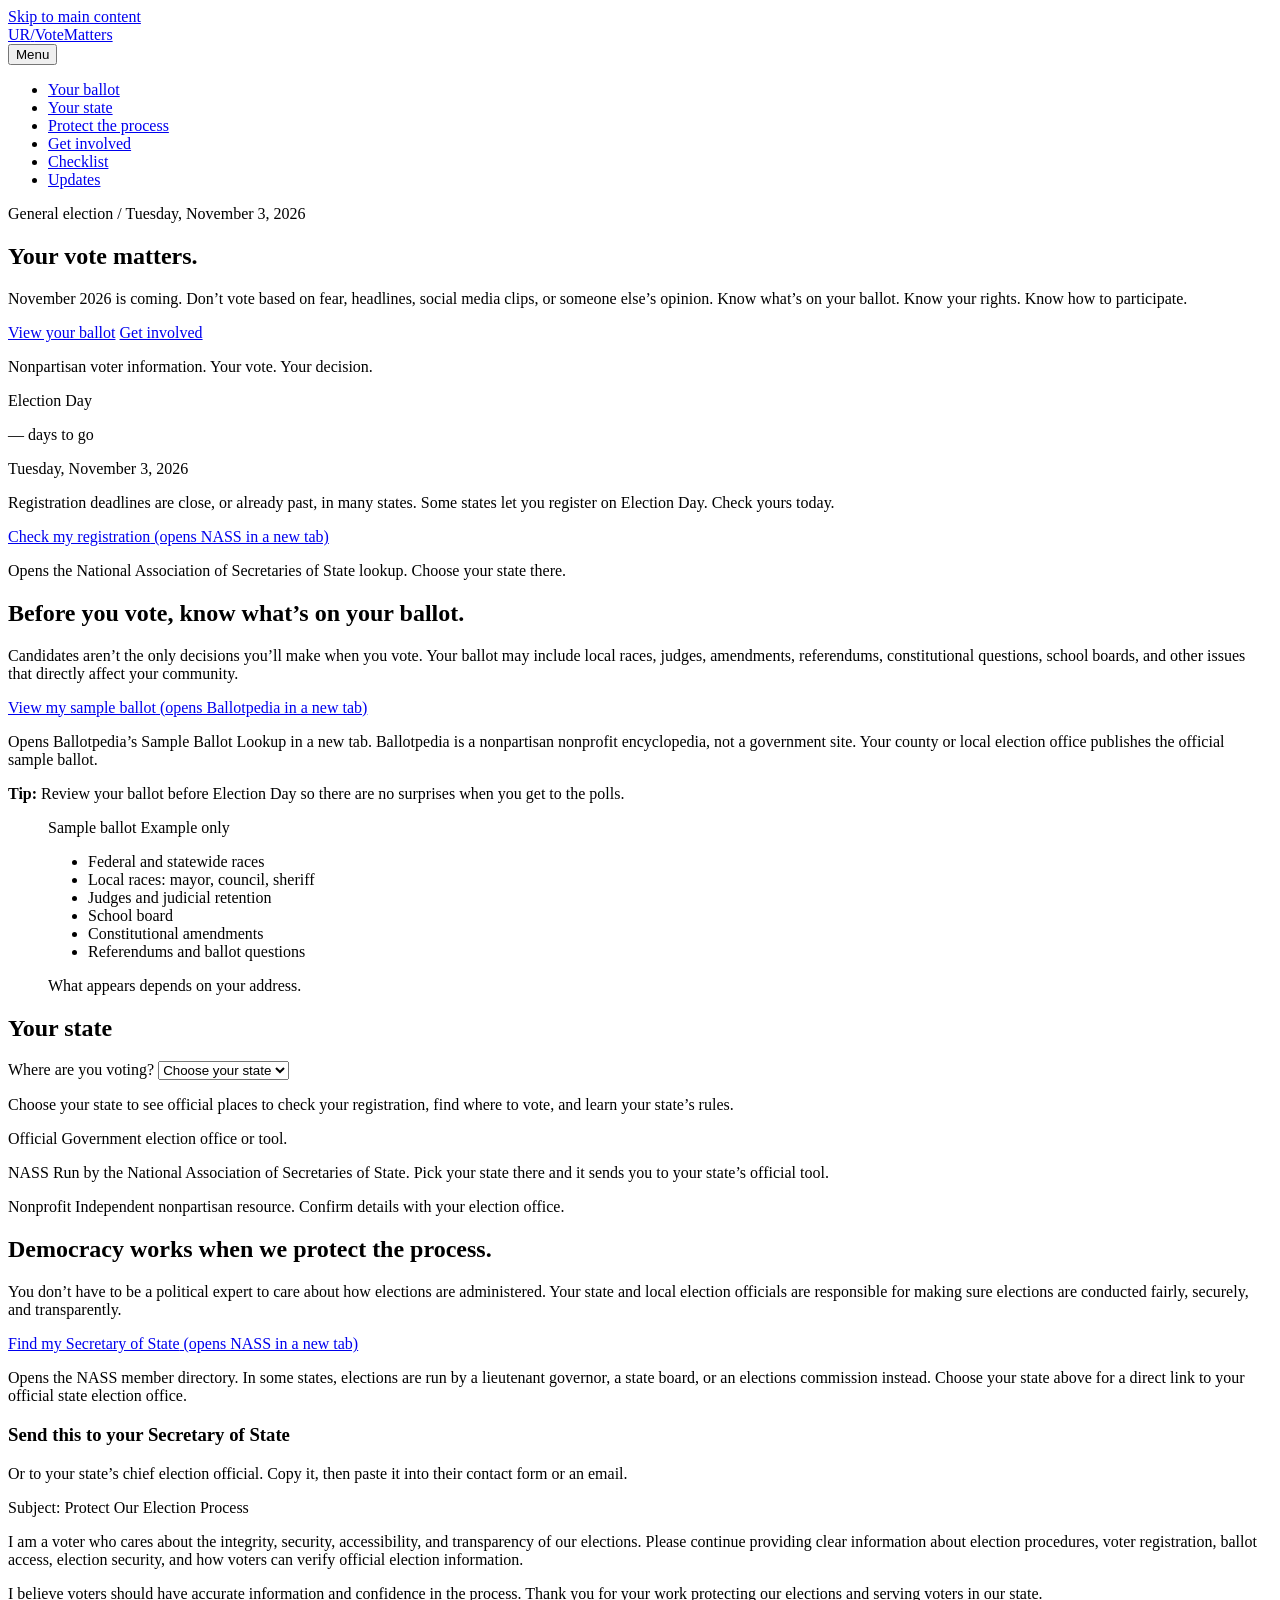
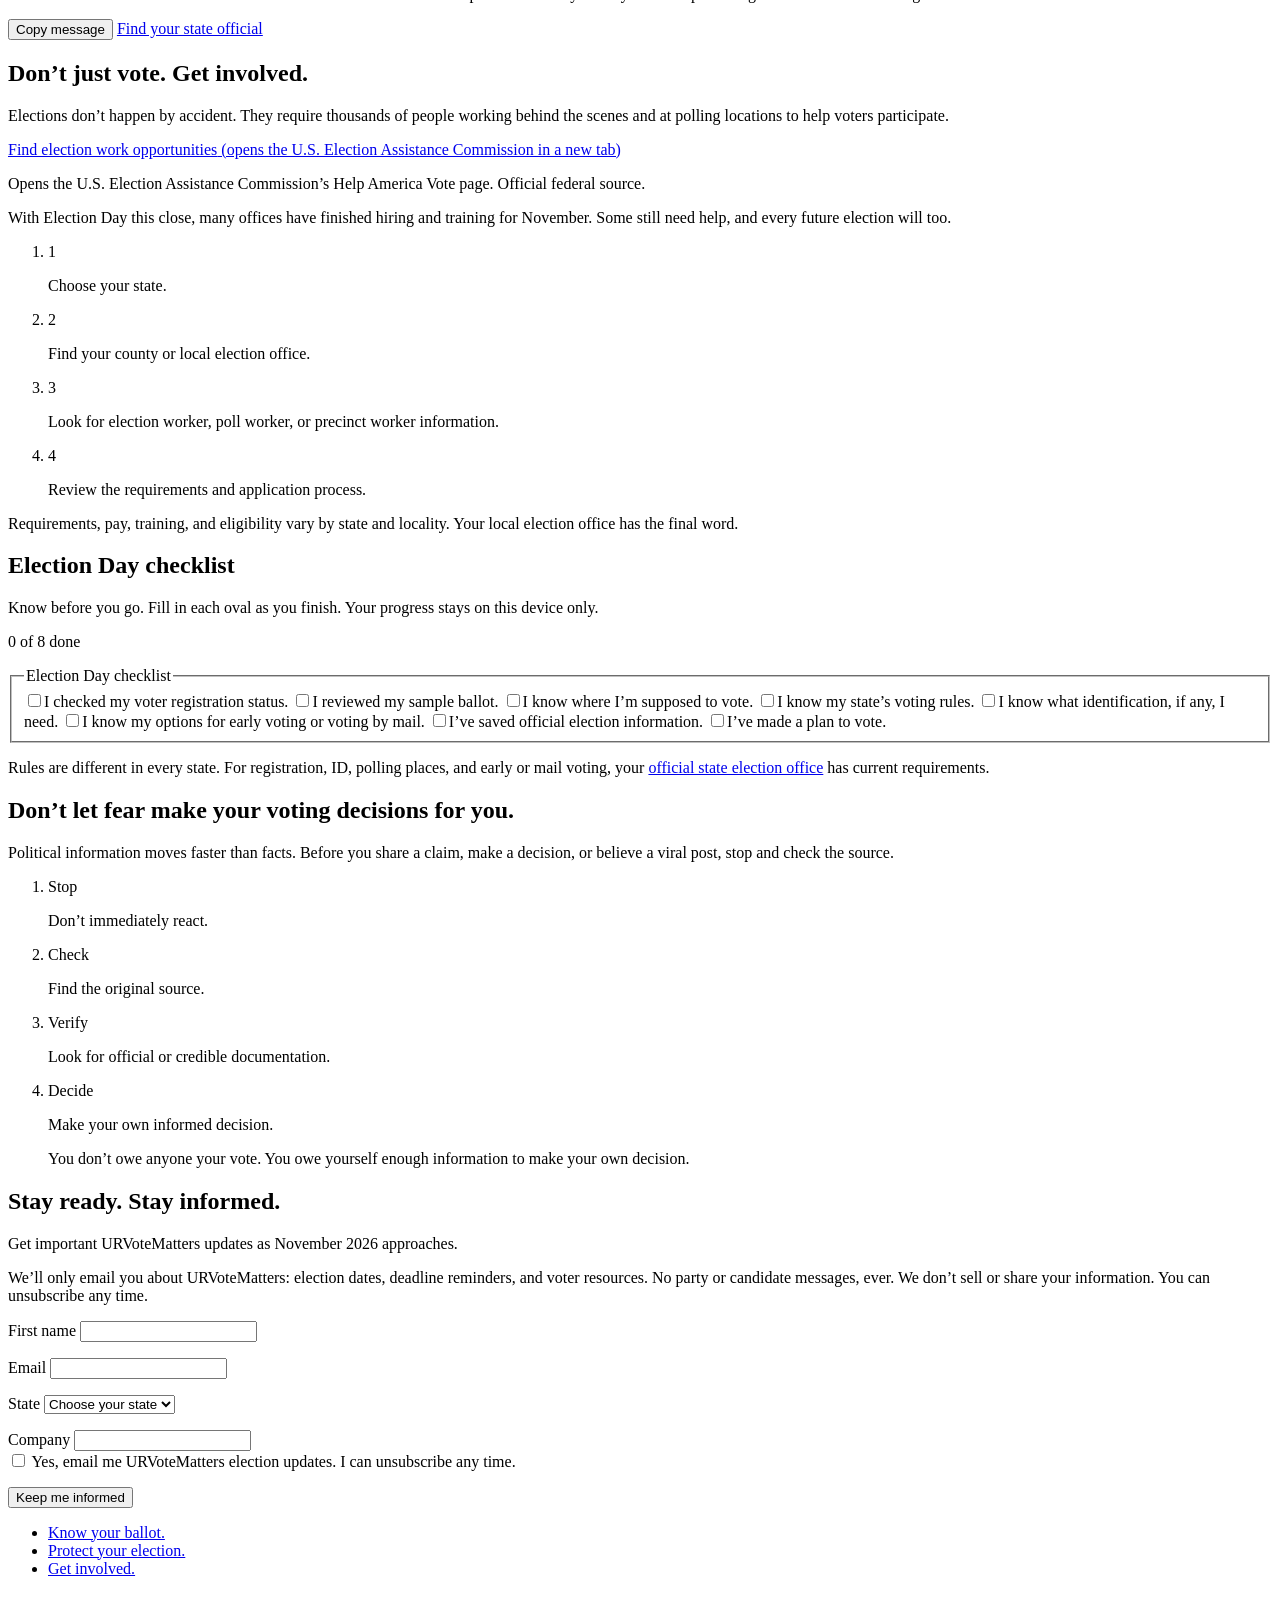
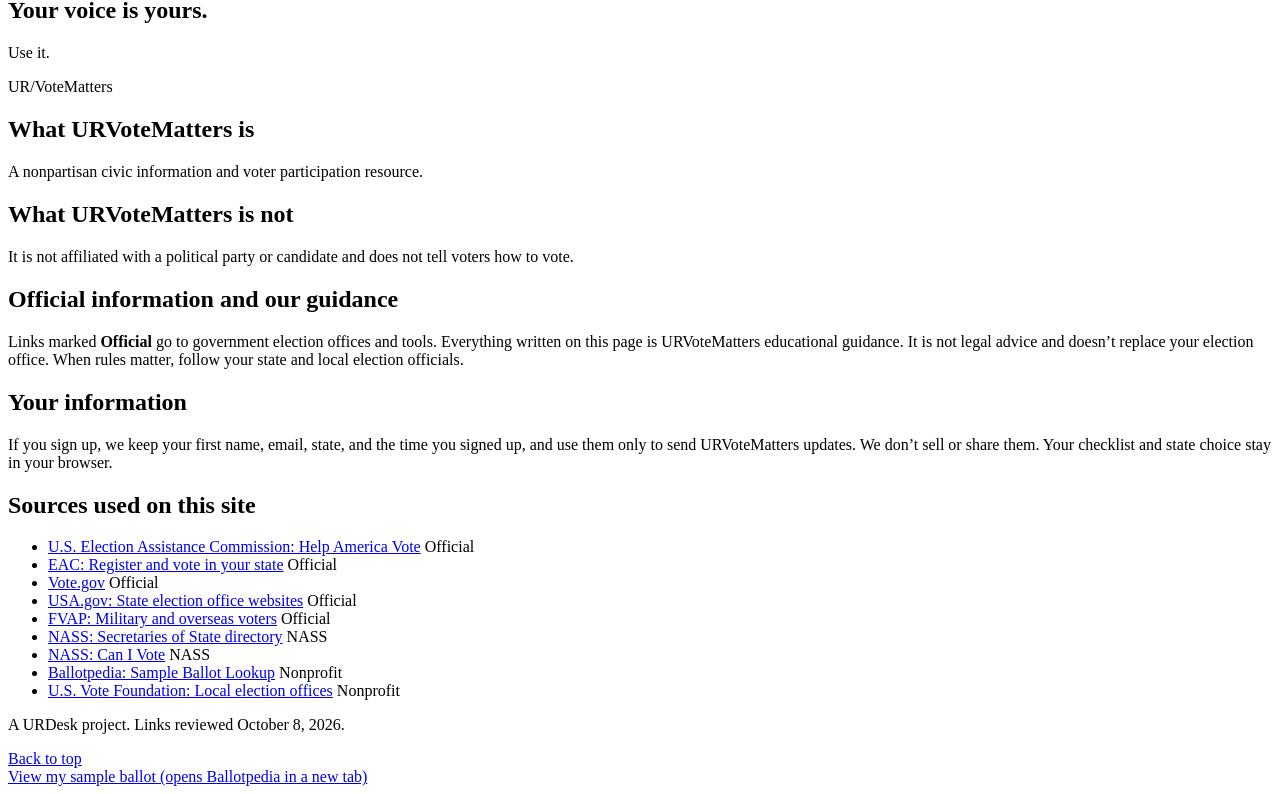
==== public/index.html @ 206ddd12 "Restore folder structure for Netlify Co-Authored-By: Claude Opus 5.5 <noreply@anthropic.com> Claude-" ====
<!doctype html>
<html lang="en">
<head>
<meta charset="utf-8">
<meta name="viewport" content="width=device-width, initial-scale=1, viewport-fit=cover">
<title>URVoteMatters | Know Your Ballot. Protect Your Vote.</title>
<meta name="description" content="URVoteMatters helps Americans prepare for the November 2026 elections by finding their sample ballot, connecting with election officials, learning how to become a poll worker, and accessing trusted voting information.">
<link rel="canonical" href="https://urvotematters.com/">
<meta name="theme-color" content="#0F3D30">
<meta name="color-scheme" content="light">

<!-- Open Graph -->
<meta property="og:type" content="website">
<meta property="og:site_name" content="URVoteMatters">
<meta property="og:title" content="URVoteMatters | Know Your Ballot. Protect Your Vote.">
<meta property="og:description" content="Nonpartisan voter information for the November 3, 2026 elections. Find your sample ballot, check your registration, and get involved.">
<meta property="og:url" content="https://urvotematters.com/">
<meta property="og:image" content="https://urvotematters.com/og-image.png">
<meta property="og:image:width" content="1200">
<meta property="og:image:height" content="630">
<meta property="og:image:alt" content="URVoteMatters. Your vote matters. Nonpartisan voter information for November 3, 2026.">
<meta property="og:locale" content="en_US">

<!-- Twitter / X -->
<meta name="twitter:card" content="summary_large_image">
<meta name="twitter:title" content="URVoteMatters | Know Your Ballot. Protect Your Vote.">
<meta name="twitter:description" content="Nonpartisan voter information for the November 3, 2026 elections.">
<meta name="twitter:image" content="https://urvotematters.com/og-image.png">
<meta name="twitter:image:alt" content="URVoteMatters. Your vote matters.">

<link rel="icon" href="/favicon.svg" type="image/svg+xml">
<link rel="icon" href="/favicon-32.png" sizes="32x32" type="image/png">
<link rel="apple-touch-icon" href="/apple-touch-icon.png">
<link rel="manifest" href="/site.webmanifest">

<link rel="preload" href="/assets/fonts/archivo.woff2" as="font" type="font/woff2" crossorigin>
<link rel="preload" href="/assets/fonts/newsreader-italic.woff2" as="font" type="font/woff2" crossorigin>
<link rel="stylesheet" href="/assets/styles.css">

<script type="application/ld+json">
{
  "@context": "https://schema.org",
  "@graph": [
    {
      "@type": "WebSite",
      "@id": "https://urvotematters.com/#website",
      "name": "URVoteMatters",
      "url": "https://urvotematters.com/",
      "description": "A nonpartisan civic information and voter participation resource.",
      "inLanguage": "en-US",
      "publisher": { "@id": "https://urvotematters.com/#org" }
    },
    {
      "@type": "Organization",
      "@id": "https://urvotematters.com/#org",
      "name": "URVoteMatters",
      "url": "https://urvotematters.com/",
      "logo": "https://urvotematters.com/apple-touch-icon.png",
      "parentOrganization": { "@type": "Organization", "name": "URDesk" }
    },
    {
      "@type": "WebPage",
      "@id": "https://urvotematters.com/#page",
      "url": "https://urvotematters.com/",
      "name": "URVoteMatters | Know Your Ballot. Protect Your Vote.",
      "isPartOf": { "@id": "https://urvotematters.com/#website" },
      "about": { "@type": "Event", "name": "2026 United States general election", "startDate": "2026-11-03", "eventAttendanceMode": "https://schema.org/OfflineEventAttendanceMode", "location": { "@type": "Country", "name": "United States" } },
      "dateModified": "2026-10-08"
    }
  ]
}
</script>
<script src="/assets/states.js" defer></script>
<script src="/assets/app.js" defer></script>
</head>
<body>
<a class="skip" href="#main">Skip to main content</a>

<header class="masthead" id="top">
  <div class="masthead__inner">
    <a class="wordmark" href="#top" aria-label="URVoteMatters, back to top">
      <span class="wordmark__ur">UR<span class="slash" aria-hidden="true">/</span></span><span class="wordmark__name">VoteMatters</span>
    </a>
    <nav class="nav" aria-label="Sections">
      <button class="nav__toggle" type="button" aria-expanded="false" aria-controls="nav-list">
        <span class="nav__toggle-bars" aria-hidden="true"></span>
        <span class="nav__toggle-label">Menu</span>
      </button>
      <ul class="nav__list" id="nav-list">
        <li><a href="#ballot">Your ballot</a></li>
        <li><a href="#your-state">Your state</a></li>
        <li><a href="#protect">Protect the process</a></li>
        <li><a href="#involved">Get involved</a></li>
        <li><a href="#checklist">Checklist</a></li>
        <li><a href="#updates">Updates</a></li>
      </ul>
    </nav>
  </div>
</header>

<main id="main">

  <!-- HERO -->
  <section class="hero" aria-labelledby="hero-title">
    <div class="wrap hero__grid">
      <div class="hero__copy">
        <p class="dateline">General election <span aria-hidden="true">/</span> Tuesday, November 3, 2026</p>
        <h1 class="hero__title" id="hero-title"><span>Your</span> <span>vote</span> <span>matters<span class="slash">.</span></span></h1>
        <p class="hero__deck">November 2026 is coming. Don&rsquo;t vote based on fear, headlines, social media clips, or someone else&rsquo;s opinion. Know what&rsquo;s on your ballot. Know your rights. Know how to participate.</p>
        <div class="cta-row">
          <a class="btn btn--hot" href="#ballot">View your ballot</a>
          <a class="btn btn--line-light" href="#involved">Get involved</a>
        </div>
        <p class="hero__pledge">Nonpartisan voter information. Your vote. Your decision.</p>
      </div>

      <div class="stub" role="group" aria-labelledby="stub-title">
        <div class="stub__top">
          <p class="stub__kicker" id="stub-title">Election Day</p>
          <p class="stub__count"><span class="stub__num" id="countdown-num">&mdash;</span> <span class="stub__unit" id="countdown-unit">days to go</span></p>
          <p class="stub__date">Tuesday, November 3, 2026</p>
        </div>
        <div class="stub__tear" aria-hidden="true"></div>
        <div class="stub__bottom">
          <p class="stub__urgent">Registration deadlines are close, or already past, in many states. Some states let you register on Election Day. Check yours today.</p>
          <a class="btn btn--ink btn--block" href="https://www.nass.org/can-i-vote/voter-registration-status" target="_blank" rel="noopener">Check my registration<span class="sr-only"> (opens NASS in a new tab)</span></a>
          <p class="source">Opens the National Association of Secretaries of State lookup. Choose your state there.</p>
        </div>
      </div>
    </div>
  </section>

  <!-- 1. KNOW YOUR BALLOT -->
  <section class="sec sec--paper" id="ballot" aria-labelledby="ballot-title">
    <div class="wrap split">
      <div class="split__main">
        <h2 class="sec__title" id="ballot-title">Before you vote, know what&rsquo;s on your ballot.</h2>
        <p class="lede">Candidates aren&rsquo;t the only decisions you&rsquo;ll make when you vote. Your ballot may include local races, judges, amendments, referendums, constitutional questions, school boards, and other issues that directly affect your community.</p>
        <a class="btn btn--hot btn--big" href="https://ballotpedia.org/Sample_Ballot_Lookup" target="_blank" rel="noopener">View my sample ballot<span class="sr-only"> (opens Ballotpedia in a new tab)</span></a>
        <p class="source">Opens Ballotpedia&rsquo;s Sample Ballot Lookup in a new tab. Ballotpedia is a nonpartisan nonprofit encyclopedia, not a government site. Your county or local election office publishes the official sample ballot.</p>
        <p class="tip"><strong>Tip:</strong> Review your ballot before Election Day so there are no surprises when you get to the polls.</p>
      </div>

      <figure class="ballot" aria-label="Example of the kinds of contests a ballot can include">
        <div class="ballot__head">
          <span>Sample ballot</span>
          <span>Example only</span>
        </div>
        <ul class="ballot__list">
          <li><span class="oval" aria-hidden="true"></span>Federal and statewide races</li>
          <li><span class="oval" aria-hidden="true"></span>Local races: mayor, council, sheriff</li>
          <li><span class="oval" aria-hidden="true"></span>Judges and judicial retention</li>
          <li><span class="oval" aria-hidden="true"></span>School board</li>
          <li><span class="oval" aria-hidden="true"></span>Constitutional amendments</li>
          <li><span class="oval" aria-hidden="true"></span>Referendums and ballot questions</li>
        </ul>
        <figcaption class="ballot__foot">What appears depends on your address.</figcaption>
      </figure>
    </div>
  </section>

  <!-- YOUR STATE -->
  <section class="sec sec--ink" id="your-state" aria-labelledby="state-title">
    <div class="wrap">
      <div class="state-head">
        <h2 class="sec__title" id="state-title">Your state</h2>
        <div class="field field--dark state-pick">
          <label for="state-select">Where are you voting?</label>
          <select id="state-select" name="state-select" autocomplete="address-level1">
            <option value="">Choose your state</option>
          </select>
        </div>
      </div>
      <p class="lede lede--light" id="state-intro">Choose your state to see official places to check your registration, find where to vote, and learn your state&rsquo;s rules.</p>

      <div class="state-links" id="state-links" aria-live="polite"></div>

      <div class="legend">
        <p><span class="tag tag--official">Official</span> Government election office or tool.</p>
        <p><span class="tag tag--assoc">NASS</span> Run by the National Association of Secretaries of State. Pick your state there and it sends you to your state&rsquo;s official tool.</p>
        <p><span class="tag tag--nonprofit">Nonprofit</span> Independent nonpartisan resource. Confirm details with your election office.</p>
      </div>
    </div>
  </section>

  <!-- 2. PROTECT THE PROCESS -->
  <section class="sec sec--green" id="protect" aria-labelledby="protect-title">
    <div class="wrap">
      <h2 class="sec__title" id="protect-title">Democracy works when we protect the process.</h2>
      <div class="split split--top">
        <div class="split__main">
          <p class="lede lede--light">You don&rsquo;t have to be a political expert to care about how elections are administered. Your state and local election officials are responsible for making sure elections are conducted fairly, securely, and transparently.</p>
          <a class="btn btn--paper btn--big" href="https://www.nass.org/memberships/secretaries-statelieutenant-governors" target="_blank" rel="noopener">Find my Secretary of State<span class="sr-only"> (opens NASS in a new tab)</span></a>
          <p class="source source--light">Opens the NASS member directory. In some states, elections are run by a lieutenant governor, a state board, or an elections commission instead. <span id="protect-state-note">Choose your state above for a direct link to your official state election office.</span></p>
        </div>

        <div class="letter" aria-labelledby="letter-title">
          <h3 class="letter__title" id="letter-title">Send this to your Secretary of State</h3>
          <p class="letter__hint">Or to your state&rsquo;s chief election official. Copy it, then paste it into their contact form or an email.</p>
          <div class="letter__sheet" id="civic-message" tabindex="-1">
            <p class="letter__subject"><span>Subject:</span> Protect Our Election Process</p>
            <p>I am a voter who cares about the integrity, security, accessibility, and transparency of our elections. Please continue providing clear information about election procedures, voter registration, ballot access, election security, and how voters can verify official election information.</p>
            <p>I believe voters should have accurate information and confidence in the process. Thank you for your work protecting our elections and serving voters in our state.</p>
          </div>
          <div class="cta-row">
            <button class="btn btn--hot" type="button" id="copy-btn">Copy message</button>
            <a class="btn btn--line-light" id="find-official" href="#your-state">Find your state official</a>
          </div>
          <p class="copy-status" id="copy-status" role="status" aria-live="polite"></p>
        </div>
      </div>
    </div>
  </section>

  <!-- 3. GET INVOLVED -->
  <section class="sec sec--paper" id="involved" aria-labelledby="involved-title">
    <div class="wrap split split--top">
      <div class="split__main">
        <h2 class="sec__title" id="involved-title">Don&rsquo;t just vote. Get involved.</h2>
        <p class="lede">Elections don&rsquo;t happen by accident. They require thousands of people working behind the scenes and at polling locations to help voters participate.</p>
        <a class="btn btn--ink btn--big" href="https://www.eac.gov/help-america-vote" target="_blank" rel="noopener">Find election work opportunities<span class="sr-only"> (opens the U.S. Election Assistance Commission in a new tab)</span></a>
        <p class="source">Opens the U.S. Election Assistance Commission&rsquo;s Help America Vote page. Official federal source.</p>
        <p class="note">With Election Day this close, many offices have finished hiring and training for November. Some still need help, and every future election will too.</p>
      </div>
      <div>
        <ol class="steps">
          <li><span class="steps__n" aria-hidden="true">1</span><p>Choose your state.</p></li>
          <li><span class="steps__n" aria-hidden="true">2</span><p>Find your county or local election office.</p></li>
          <li><span class="steps__n" aria-hidden="true">3</span><p>Look for election worker, poll worker, or precinct worker information.</p></li>
          <li><span class="steps__n" aria-hidden="true">4</span><p>Review the requirements and application process.</p></li>
        </ol>
        <p class="note note--rule">Requirements, pay, training, and eligibility vary by state and locality. Your local election office has the final word.</p>
      </div>
    </div>
  </section>

  <!-- 4. CHECKLIST -->
  <section class="sec sec--ink" id="checklist" aria-labelledby="check-title">
    <div class="wrap check-wrap">
      <div class="check-head">
        <h2 class="sec__title" id="check-title">Election Day checklist</h2>
        <p class="lede lede--light">Know before you go. Fill in each oval as you finish. Your progress stays on this device only.</p>
        <p class="check-progress" id="check-progress" aria-live="polite">0 of 8 done</p>
      </div>

      <fieldset class="checklist" id="checklist-set">
        <legend class="sr-only">Election Day checklist</legend>
        <label class="check"><input type="checkbox" value="registration"><span class="oval" aria-hidden="true"></span><span class="check__text">I checked my voter registration status.</span></label>
        <label class="check"><input type="checkbox" value="ballot"><span class="oval" aria-hidden="true"></span><span class="check__text">I reviewed my sample ballot.</span></label>
        <label class="check"><input type="checkbox" value="where"><span class="oval" aria-hidden="true"></span><span class="check__text">I know where I&rsquo;m supposed to vote.</span></label>
        <label class="check"><input type="checkbox" value="rules"><span class="oval" aria-hidden="true"></span><span class="check__text">I know my state&rsquo;s voting rules.</span></label>
        <label class="check"><input type="checkbox" value="id"><span class="oval" aria-hidden="true"></span><span class="check__text">I know what identification, if any, I need.</span></label>
        <label class="check"><input type="checkbox" value="early"><span class="oval" aria-hidden="true"></span><span class="check__text">I know my options for early voting or voting by mail.</span></label>
        <label class="check"><input type="checkbox" value="saved"><span class="oval" aria-hidden="true"></span><span class="check__text">I&rsquo;ve saved official election information.</span></label>
        <label class="check"><input type="checkbox" value="plan"><span class="oval" aria-hidden="true"></span><span class="check__text">I&rsquo;ve made a plan to vote.</span></label>
      </fieldset>

      <div class="ready" id="ready" hidden>
        <p class="ready__title" tabindex="-1" id="ready-title">I&rsquo;m ready<span class="slash">.</span></p>
        <div class="cta-row">
          <button class="btn btn--hot" type="button" id="share-btn">Share URVoteMatters</button>
          <button class="btn btn--line-light" type="button" id="reset-btn">Clear my checklist</button>
        </div>
        <p class="copy-status" id="share-status" role="status" aria-live="polite"></p>
      </div>

      <p class="note note--light">Rules are different in every state. For registration, ID, polling places, and early or mail voting, your <a href="#your-state">official state election office</a> has current requirements.</p>
    </div>
  </section>

  <!-- 5. INFORMATION CHAOS -->
  <section class="sec sec--paper" id="verify" aria-labelledby="verify-title">
    <div class="wrap">
      <h2 class="sec__title sec__title--wide" id="verify-title">Don&rsquo;t let fear make your voting decisions for you.</h2>
      <p class="lede">Political information moves faster than facts. Before you share a claim, make a decision, or believe a viral post, stop and check the source.</p>
      <ol class="framework">
        <li><span class="framework__word">Stop</span><p>Don&rsquo;t immediately react.</p></li>
        <li><span class="framework__word">Check</span><p>Find the original source.</p></li>
        <li><span class="framework__word">Verify</span><p>Look for official or credible documentation.</p></li>
        <li><span class="framework__word">Decide</span><p>Make your own informed decision.</p></li>
      </ol>
      <blockquote class="pull">
        <p>You don&rsquo;t owe anyone your vote. You owe yourself enough information to make your own decision.</p>
      </blockquote>
    </div>
  </section>

  <!-- 6. STAY INFORMED -->
  <section class="sec sec--green" id="updates" aria-labelledby="updates-title">
    <div class="wrap split split--top">
      <div class="split__main">
        <h2 class="sec__title" id="updates-title">Stay ready. Stay informed.</h2>
        <p class="lede lede--light">Get important URVoteMatters updates as November 2026 approaches.</p>
        <p class="note note--light">We&rsquo;ll only email you about URVoteMatters: election dates, deadline reminders, and voter resources. No party or candidate messages, ever. We don&rsquo;t sell or share your information. You can unsubscribe any time.</p>
      </div>

      <form class="signup" id="signup" novalidate>
        <div class="signup__body" id="signup-body">
          <div class="field">
            <label for="f-name">First name</label>
            <input id="f-name" name="firstName" type="text" autocomplete="given-name" maxlength="60" required aria-describedby="f-name-err">
            <p class="field__err" id="f-name-err"></p>
          </div>
          <div class="field">
            <label for="f-email">Email</label>
            <input id="f-email" name="email" type="email" inputmode="email" autocomplete="email" maxlength="254" required aria-describedby="f-email-err">
            <p class="field__err" id="f-email-err"></p>
          </div>
          <div class="field">
            <label for="f-state">State</label>
            <select id="f-state" name="state" required aria-describedby="f-state-err">
              <option value="">Choose your state</option>
            </select>
            <p class="field__err" id="f-state-err"></p>
          </div>
          <!-- Spam trap: hidden from people, bots fill it in -->
          <div class="hp" aria-hidden="true">
            <label for="f-company">Company</label>
            <input id="f-company" name="company" type="text" tabindex="-1" autocomplete="off">
          </div>
          <div class="consent">
            <input id="f-consent" name="consent" type="checkbox" required aria-describedby="f-consent-err">
            <label for="f-consent">Yes, email me URVoteMatters election updates. I can unsubscribe any time.</label>
          </div>
          <p class="field__err" id="f-consent-err"></p>
          <button class="btn btn--hot btn--block btn--big" type="submit" id="signup-btn">Keep me informed</button>
          <p class="form-status" id="form-status" role="alert"></p>
        </div>
        <div class="signup__done" id="signup-done" hidden tabindex="-1">
          <p class="signup__done-title">You&rsquo;re in.</p>
          <p id="signup-done-msg">We&rsquo;ll keep you informed.</p>
        </div>
      </form>
    </div>
  </section>

  <!-- FINAL -->
  <section class="finale" aria-labelledby="finale-title">
    <div class="wrap">
      <ul class="finale__actions">
        <li><a href="#ballot">Know your ballot.</a></li>
        <li><a href="#protect">Protect your election.</a></li>
        <li><a href="#involved">Get involved.</a></li>
      </ul>
      <h2 class="finale__title" id="finale-title">Your voice is yours.</h2>
      <p class="finale__use">Use it.</p>
    </div>
  </section>
</main>

<footer class="foot">
  <div class="wrap foot__grid">
    <div>
      <p class="wordmark wordmark--foot"><span class="wordmark__ur">UR<span class="slash" aria-hidden="true">/</span></span><span class="wordmark__name">VoteMatters</span></p>
      <h2 class="foot__h">What URVoteMatters is</h2>
      <p>A nonpartisan civic information and voter participation resource.</p>
      <h2 class="foot__h">What URVoteMatters is not</h2>
      <p>It is not affiliated with a political party or candidate and does not tell voters how to vote.</p>
    </div>
    <div>
      <h2 class="foot__h">Official information and our guidance</h2>
      <p>Links marked <strong>Official</strong> go to government election offices and tools. Everything written on this page is URVoteMatters educational guidance. It is not legal advice and doesn&rsquo;t replace your election office. When rules matter, follow your state and local election officials.</p>
      <h2 class="foot__h">Your information</h2>
      <p>If you sign up, we keep your first name, email, state, and the time you signed up, and use them only to send URVoteMatters updates. We don&rsquo;t sell or share them. Your checklist and state choice stay in your browser.</p>
    </div>
    <div>
      <h2 class="foot__h">Sources used on this site</h2>
      <ul class="foot__links">
        <li><a href="https://www.eac.gov/help-america-vote" target="_blank" rel="noopener">U.S. Election Assistance Commission: Help America Vote</a> <span class="tag tag--official">Official</span></li>
        <li><a href="https://www.eac.gov/voters/register-and-vote-in-your-state" target="_blank" rel="noopener">EAC: Register and vote in your state</a> <span class="tag tag--official">Official</span></li>
        <li><a href="https://vote.gov/" target="_blank" rel="noopener">Vote.gov</a> <span class="tag tag--official">Official</span></li>
        <li><a href="https://www.usa.gov/state-election-office" target="_blank" rel="noopener">USA.gov: State election office websites</a> <span class="tag tag--official">Official</span></li>
        <li><a href="https://www.fvap.gov/" target="_blank" rel="noopener">FVAP: Military and overseas voters</a> <span class="tag tag--official">Official</span></li>
        <li><a href="https://www.nass.org/memberships/secretaries-statelieutenant-governors" target="_blank" rel="noopener">NASS: Secretaries of State directory</a> <span class="tag tag--assoc">NASS</span></li>
        <li><a href="https://www.nass.org/can-I-vote" target="_blank" rel="noopener">NASS: Can I Vote</a> <span class="tag tag--assoc">NASS</span></li>
        <li><a href="https://ballotpedia.org/Sample_Ballot_Lookup" target="_blank" rel="noopener">Ballotpedia: Sample Ballot Lookup</a> <span class="tag tag--nonprofit">Nonprofit</span></li>
        <li><a href="https://www.usvotefoundation.org/election-offices" target="_blank" rel="noopener">U.S. Vote Foundation: Local election offices</a> <span class="tag tag--nonprofit">Nonprofit</span></li>
      </ul>
    </div>
  </div>
  <div class="wrap">
    <div class="foot__base">
      <p>A URDesk project. Links reviewed <time datetime="2026-10-08">October 8, 2026</time>.</p>
      <a href="#top">Back to top</a>
    </div>
  </div>
</footer>

<div class="dock" id="dock" aria-hidden="true">
  <a class="btn btn--hot btn--block" href="https://ballotpedia.org/Sample_Ballot_Lookup" target="_blank" rel="noopener" tabindex="-1">View my sample ballot<span class="sr-only"> (opens Ballotpedia in a new tab)</span></a>
</div>

</body>
</html>
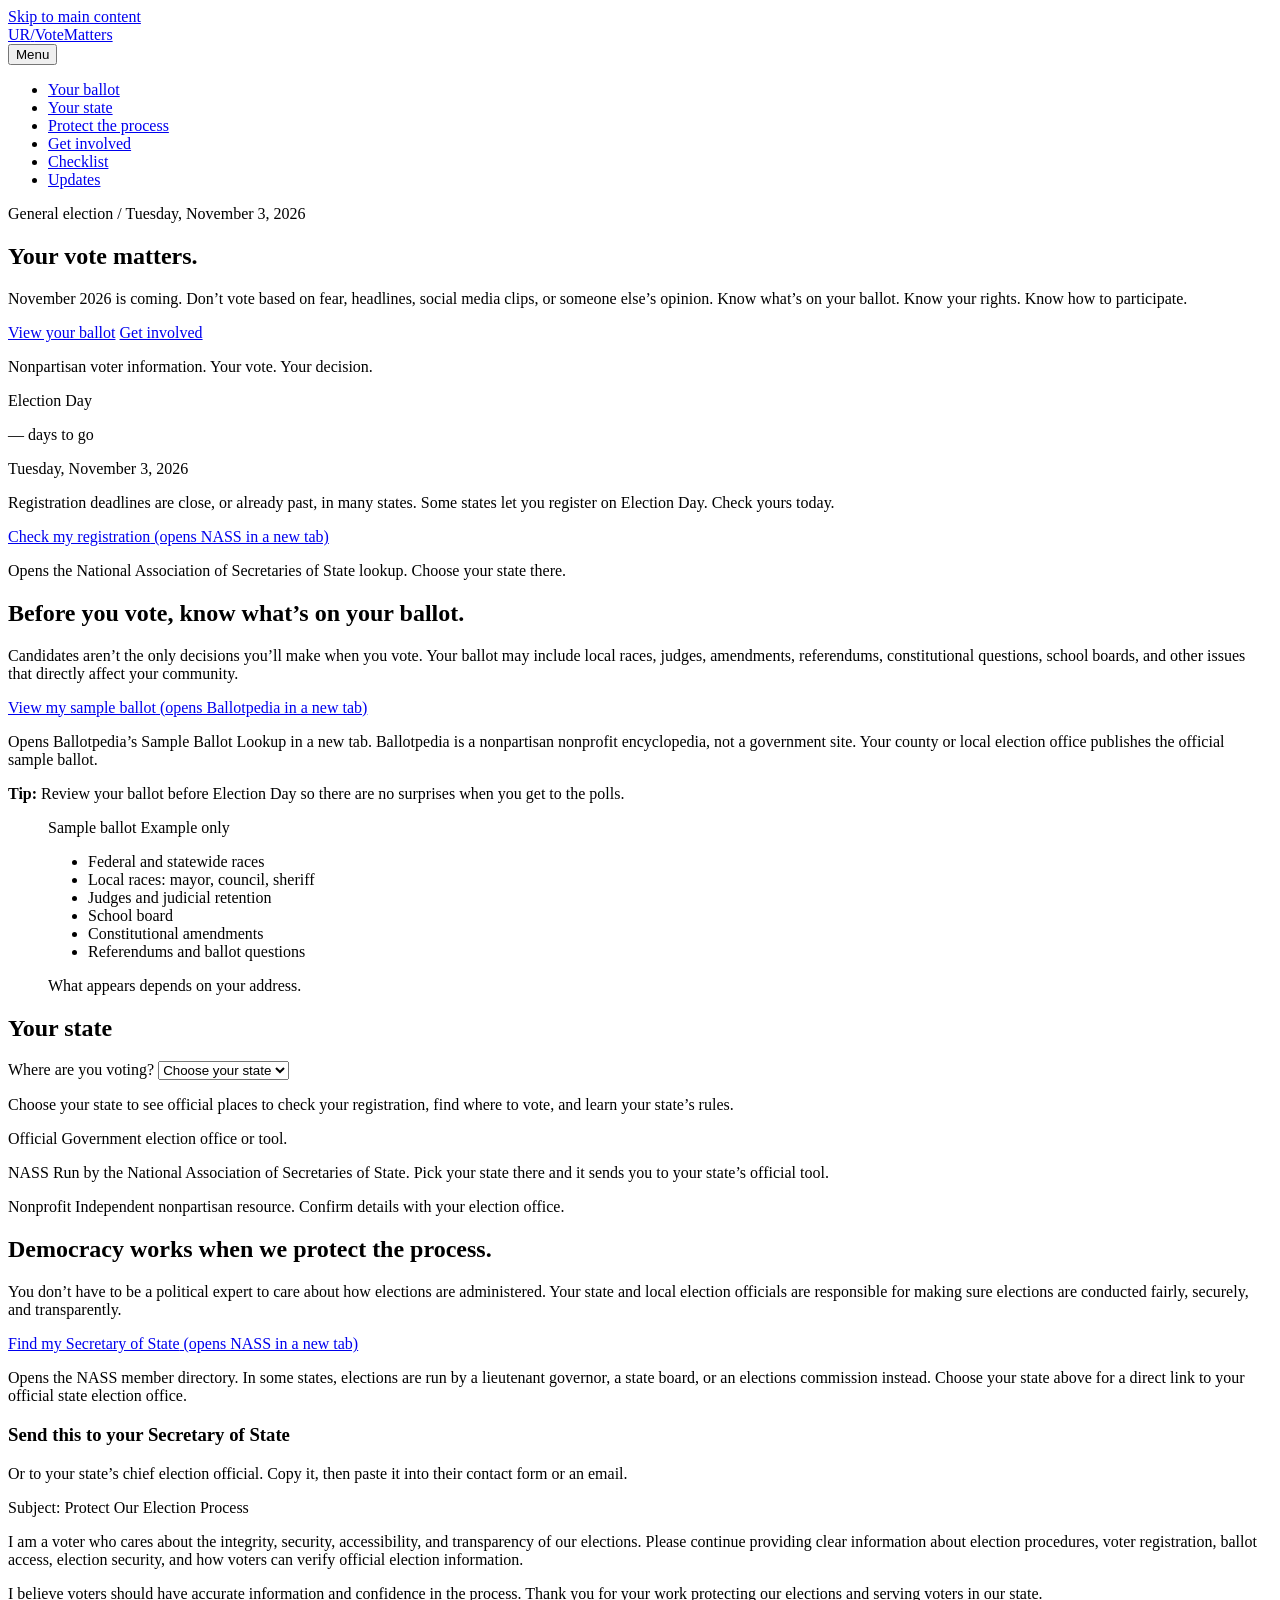
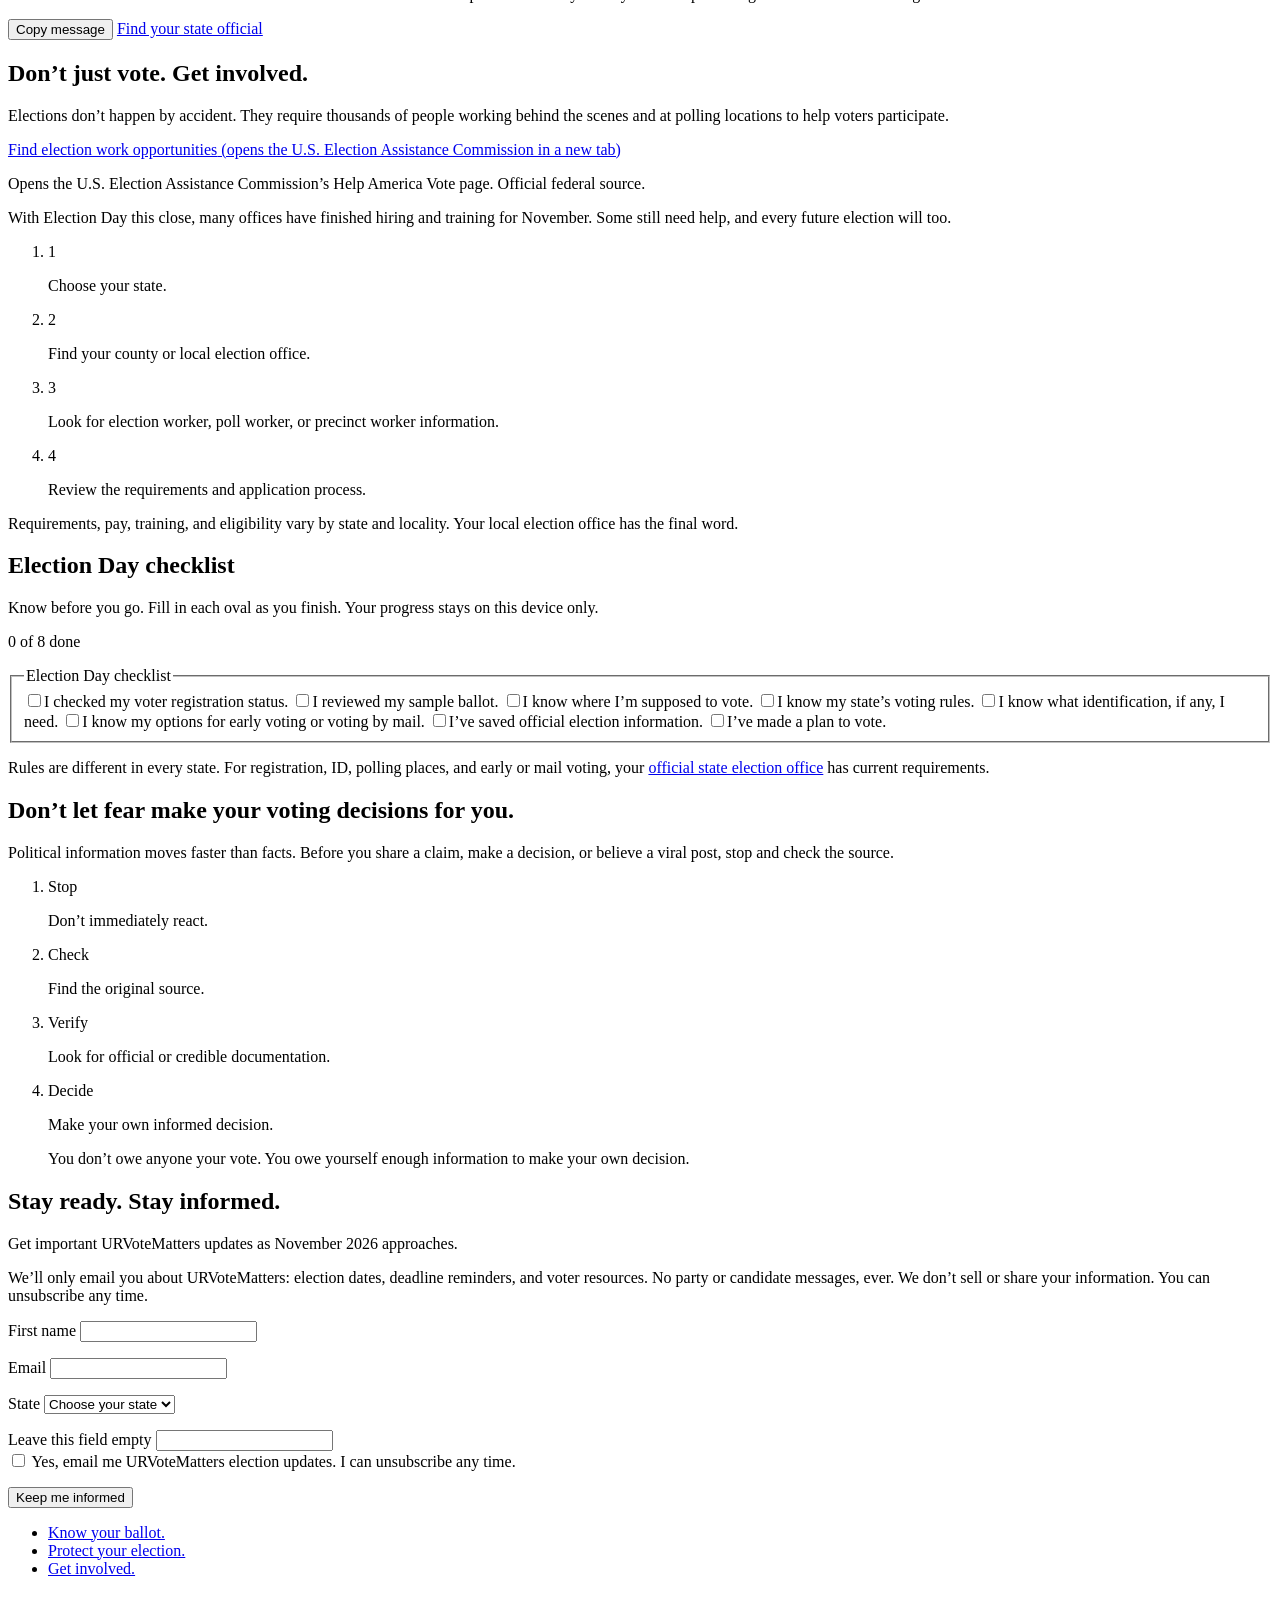
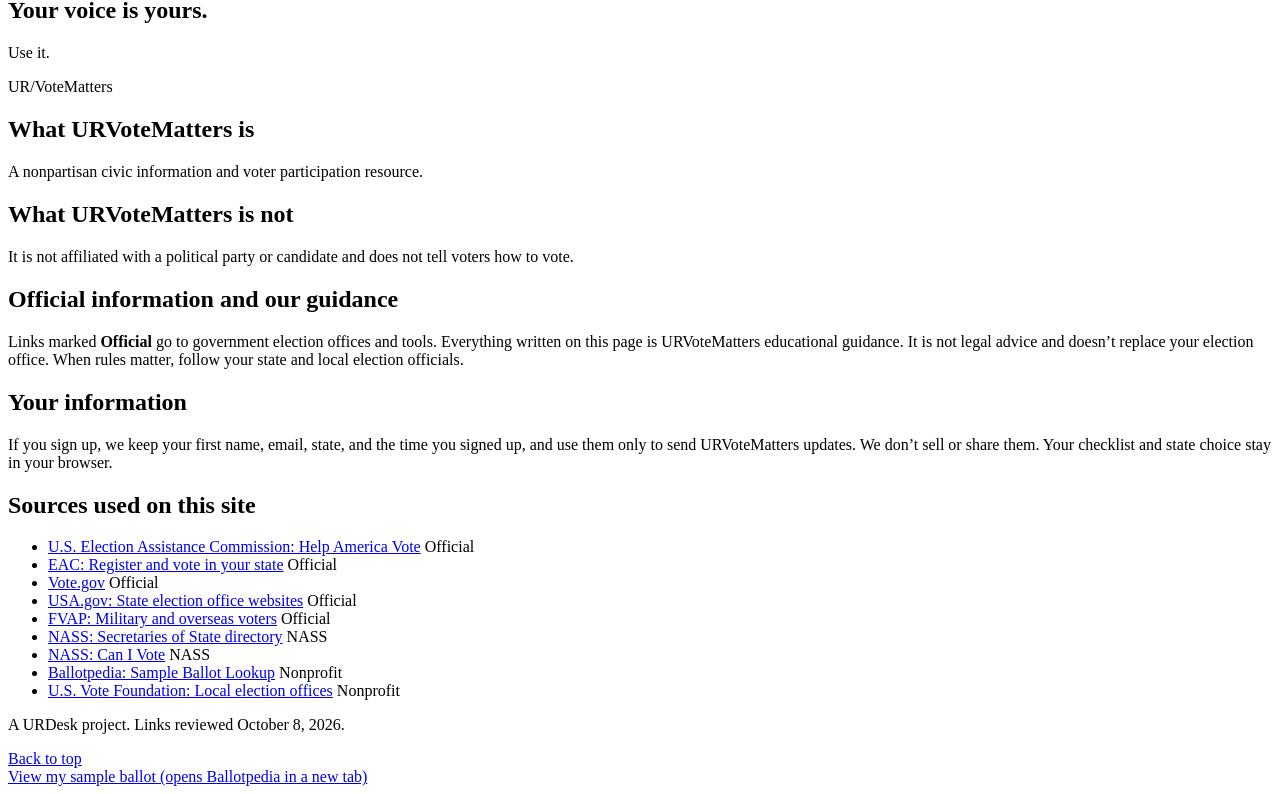
==== commit 20ad858e: "Stop browser autofill from tripping the signup spam trap Co-Authored-By: Claude Opus 5.5 <noreply@an" ====
--- a/public/index.html
+++ b/public/index.html
@@ -315,8 +315,8 @@
           </div>
           <!-- Spam trap: hidden from people, bots fill it in -->
           <div class="hp" aria-hidden="true">
-            <label for="f-company">Company</label>
-            <input id="f-company" name="company" type="text" tabindex="-1" autocomplete="off">
+            <label for="f-hpcheck">Leave this field empty</label>
+            <input id="f-hpcheck" name="hp_check_7x" type="text" tabindex="-1" autocomplete="new-password" data-lpignore="true" data-1p-ignore>
           </div>
           <div class="consent">
             <input id="f-consent" name="consent" type="checkbox" required aria-describedby="f-consent-err">
